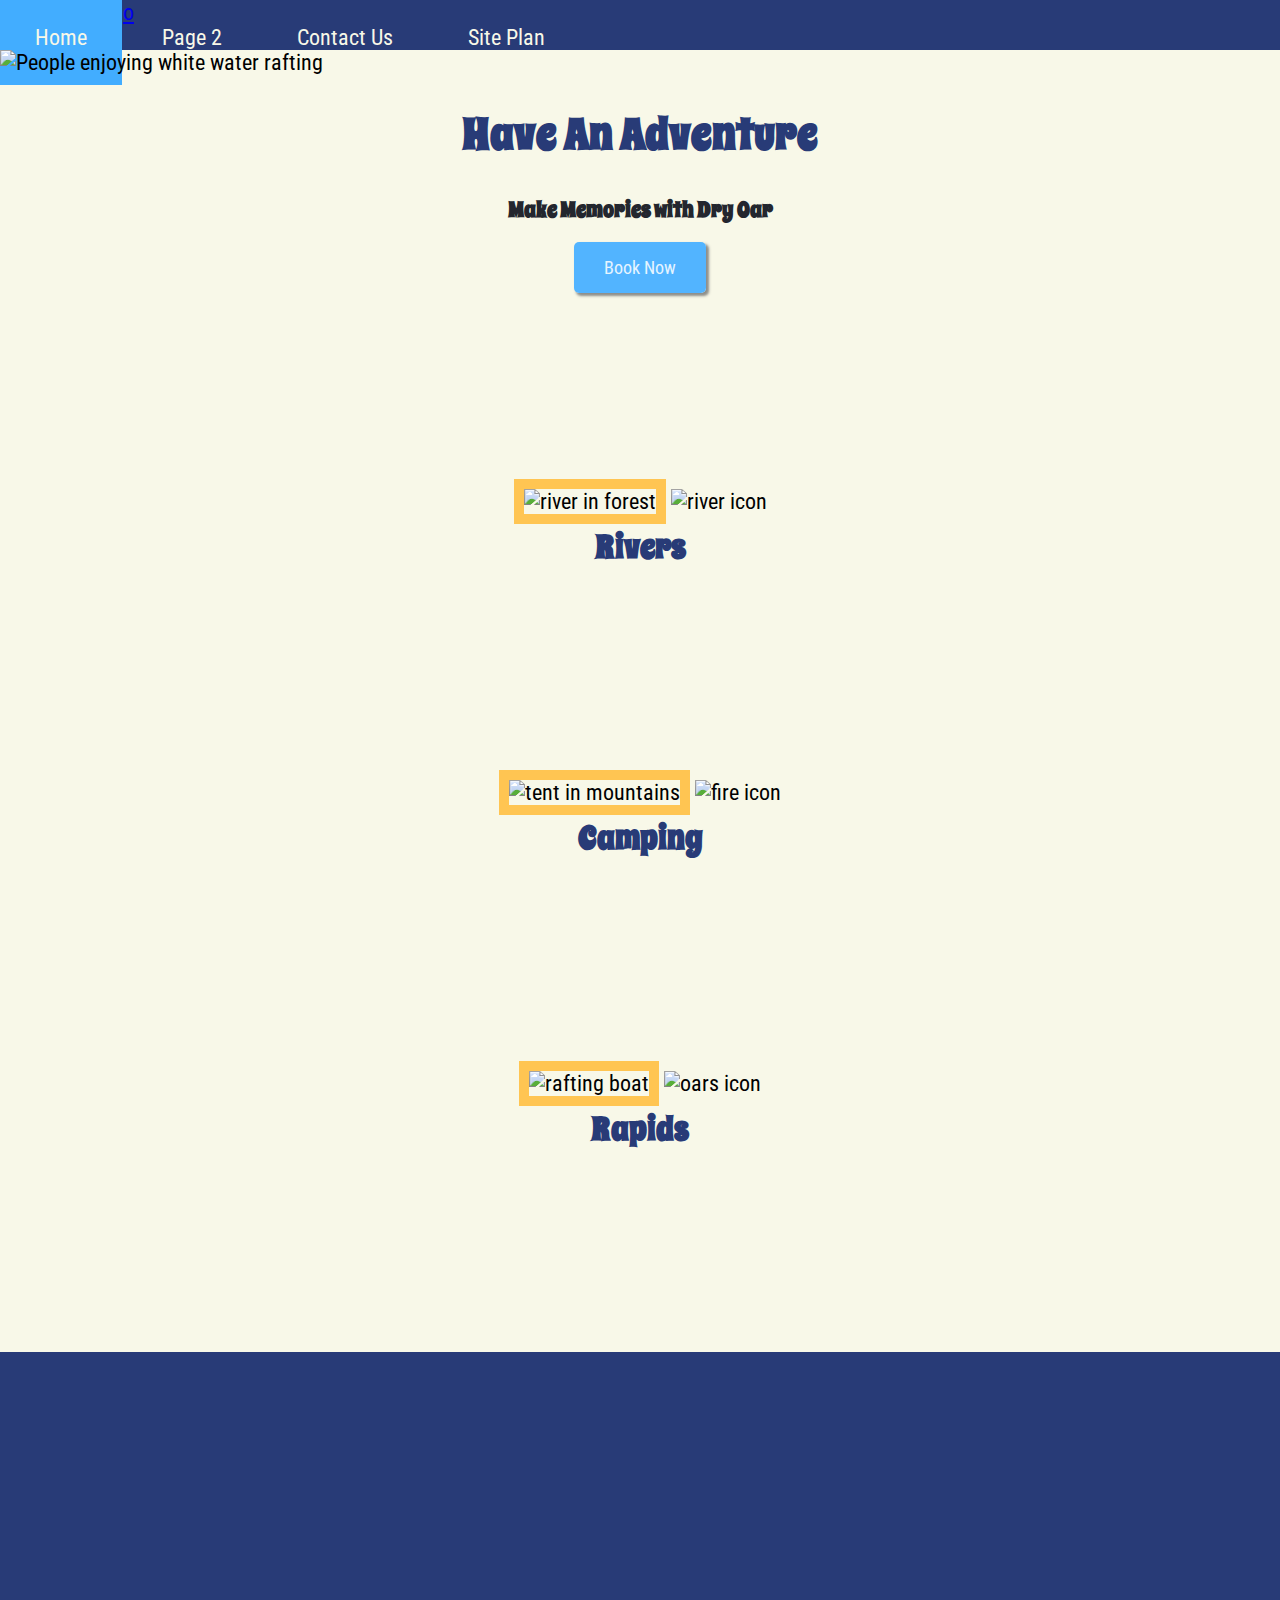
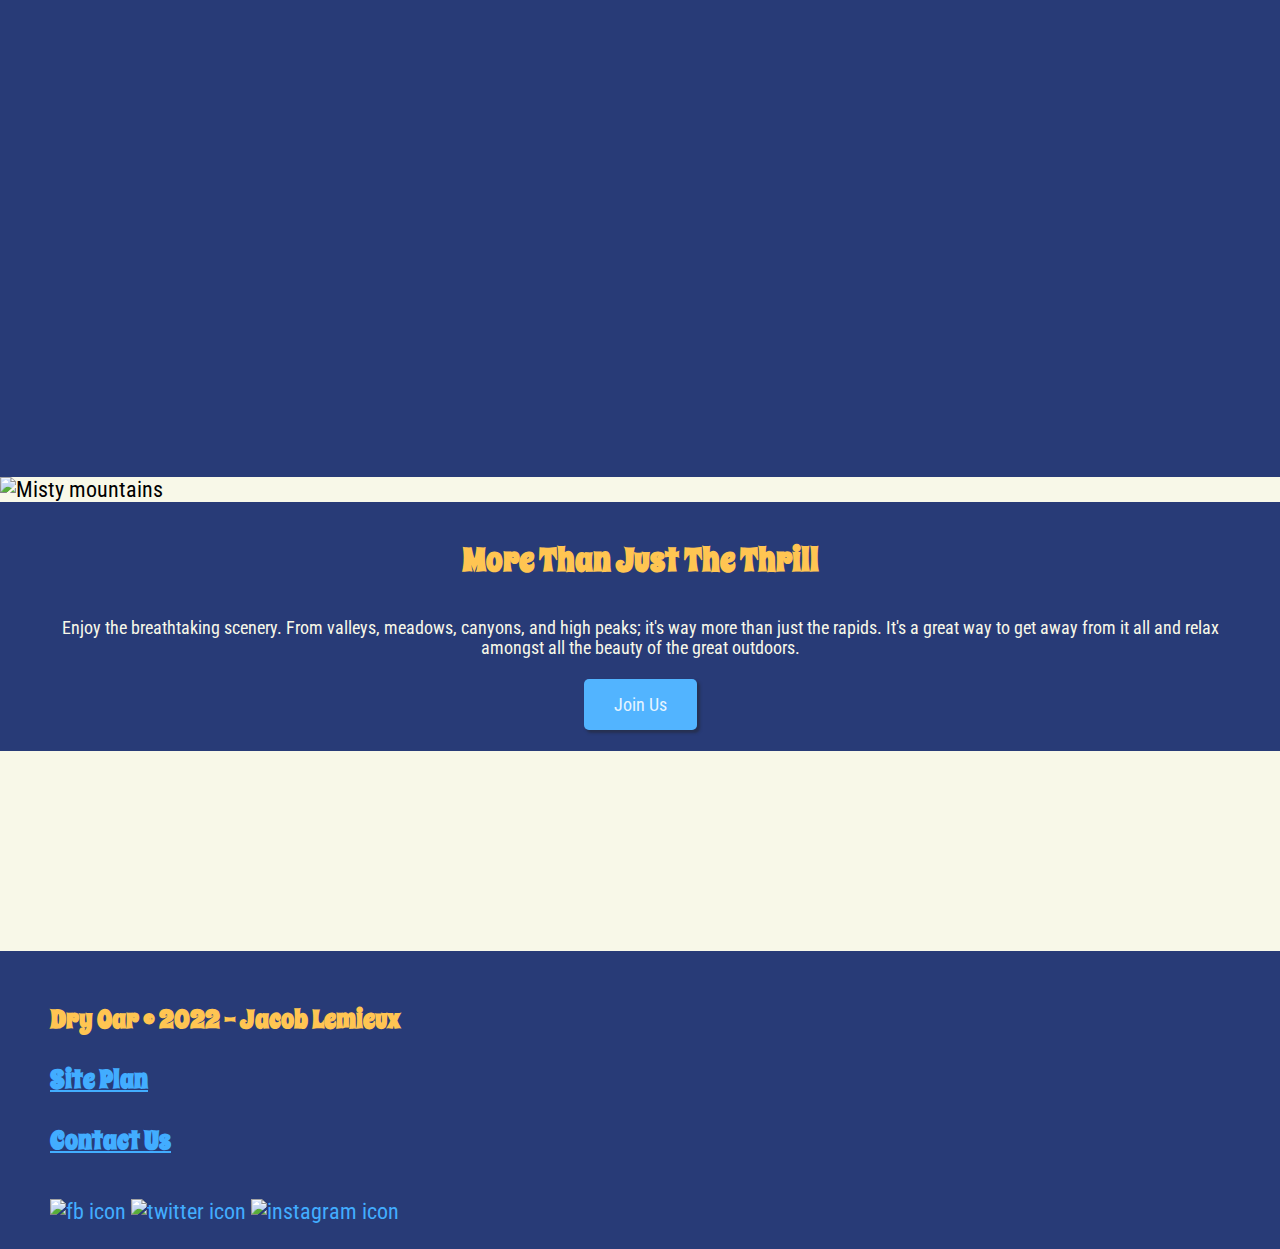
==== wwr/index.html @ c95225b7 "week 5" ====
<!DOCTYPE html>
<html lang="en">
    <head>
        <meta charset="UTF-8" />
        <meta http-equiv="X-UA-Compatible" content="IE=edge" />
        <meta name="viewport" content="width=device-width, initial-scale=1.0" />
        <title>Dry Oar Rafting | Home</title>
        <link rel="stylesheet" href="styles/styles.css" />
    </head>
    <body>
        <div id="content">
            <header>
                <a id="logo_link" href="index.html">
                    <img
                        class="logo"
                        src="images/dryoarlogo.png"
                        alt="Dry Oar Logo"
                    />
                </a>
                <nav>
                    <a href="index.html">Home</a>
                    <a href="#">Page 2</a>
                    <a href="contactus.html">Contact Us</a>
                    <a href="site-plan-rafting.html">Site Plan</a>
                </nav>
            </header>

            <div id="hero">
                <div id="hero-box">
                    <img
                        id="hero-image"
                        src="images/hero.png"
                        alt="People enjoying white water rafting"
                    />
                </div>
                <section id="hero-message">
                    <h1 class="hero-title">Have An Adventure</h1>
                    <h4>Make Memories with Dry Oar</h4>
                    <div class="button-box">
                        <a class="book" href="rates.html">Book Now</a>
                    </div>
                </section>
            </div>

            <main class="home-grid">
                <section class="rivers-card">
                    <img
                        class="card-img"
                        src="images/rivers.jpg"
                        alt="river in forest"
                    />
                    <img
                        class="icon"
                        src="images/river_icon.png"
                        alt="river icon"
                    />
                    <h2>Rivers</h2>
                </section>
                <section class="camping-card">
                    <img
                        class="card-img"
                        src="images/camping.jpg"
                        alt="tent in mountains"
                    />
                    <img
                        class="icon"
                        src="images/fire_icon.png"
                        alt="fire icon"
                    />
                    <h2>Camping</h2>
                </section>
                <section class="rapids-card">
                    <img
                        class="card-img"
                        src="images/rapids.jpg"
                        alt="rafting boat"
                    />
                    <img class="icon" src="images/oars.png" alt="oars icon" />
                    <h2>Rapids</h2>
                </section>

                <div id="background"></div>

                <img
                    class="mountains"
                    src="images/mountains.jpg"
                    alt="Misty mountains"
                />

                <section class="msg">
                    <h2>More Than Just The Thrill</h2>
                    <p>
                        Enjoy the breathtaking scenery. From valleys, meadows,
                        canyons, and high peaks; it's way more than just the
                        rapids. It's a great way to get away from it all and
                        relax amongst all the beauty of the great outdoors.
                    </p>
                    <a class="join" href="rivers.html">Join Us</a>
                </section>
            </main>

            <footer>
                <h3>Dry Oar &copy; 2022 - Jacob Lemieux</h3>
                <h3><a href="site-plan-rafting.html">Site Plan</a></h3>
                <h3><a href="contactus.html">Contact Us</a></h3>
                <div class="social">
                    <a href="https://facebook.com" target="_blank">
                        <img src="images/facebook.png" alt="fb icon" />
                    </a>
                    <a href="https://twitter.com" target="_blank">
                        <img src="images/twitter.png" alt="twitter icon" />
                    </a>
                    <a href="https://instagram.com" target="_blank">
                        <img src="images/instagram.png" alt="instagram icon" />
                    </a>
                </div>
            </footer>
        </div>
    </body>
</html>
---- wwr/styles/styles.css ----
@import url("https://fonts.googleapis.com/css?family=Spicy+Rice|Roboto+Condensed");

:root {
    --primary-color: hsl(225, 50%, 31%);
    --secondary-color: hsl(228, 13%, 16%);
    --accent1-color: hsl(40, 100%, 66%);
    --accent2-color: hsl(206, 100%, 63%);
    --off-white-color: hsl(60, 53%, 94%);

    --heading-font: "Spicy Rice";
    --primary-font: "Roboto Condensed", Helvetica, sans-serif;

    --paragraph-color: var(--secondary-color);
    --headline-color-on-white: var(--primary-color);
    --headline-color-on-color: var(--accent1-color);
    --paragraph-color-on-white: var(--primary-color);
    --paragraph-color-on-color: var(--off-white-color);
    --paragraph-background-color: hsl(205, 44%, 40%);
    --nav-link-color: var(--off-white-color);
    --nav-background-color: var(--primary-color);
    --nav-hover-link-color: var(--off-white-color);
    --nav-hover-background-color: var(--accent2-color);

    --button-link-background-color: hsl(206, 100%, 66%);
    --button-link-background-hover-color: hsl(206, 100%, 90%);
    --button-link-text-color: hsl(206, 100%, 95%);
    --button-link-text-hover-color: hsl(206, 100%, 60%);

    --footer-link-color: var(--accent2-color);
    --footer-hover-link-color: var(--accent1-color);
}

body {
    font-family: var(--primary-font);
    background-color: var(--secondary-color);
    font-size: 22px;
    margin: 0;
    padding: 0;
}

header {
    background-color: var(--primary-color);
}

nav {
    background-color: var(--nav-background-color);
}

nav a {
    padding: 35px;
    color: var(--nav-link-color);
    text-decoration: none;
    transition: background-color 300ms ease-in-out;
}

nav a:hover {
    color: var(--nav-hover-link-color);
    background-color: var(--nav-hover-background-color);
}

nav a,
#hero-message h1,
#hero-message h4,
.button-box,
main section {
    text-align: center;
}

main section img {
    box-sizing: border-box;
}

h1,
h2,
h3,
h4,
h5,
h6 {
    font-family: var(--heading-font);
    color: var(--headline-color-on-white);
}

h1 {
    font-size: 2em;
}

h2 {
    margin: 0;
}

p {
    color: var(--paragraph-color);
    padding: 1em;
}

footer {
    margin-top: 200px;
    padding: 25px 50px;
    background-color: var(--primary-color);
}

footer h3 {
    color: var(--headline-color-on-color);
}

footer a {
    color: var(--footer-link-color);
}

footer a:hover {
    color: var(--footer-hover-link-color);
}

footer h3 a:hover {
    text-decoration: underline;
}

footer .social img {
    padding-top: 15px;
}

footer .social a {
    text-decoration: none;
}

.home-title {
    margin-top: 10px;
}

#content {
    margin: 0 auto;
    max-width: 1600px;
    background-color: var(--off-white-color);
}

#hero-image {
    width: 100%;
}

#background {
    height: 725px;
}

h4 {
    color: var(--secondary-color);
}

.logo {
    width: 80px;
}

#logo_link {
    padding: 5px;
}

.book,
.join {
    font-size: 18px;
    margin-top: 50px;
    padding: 15px 30px;
    color: var(--button-link-text-color);
    background-color: var(--button-link-background-color);
    box-shadow: 2.5px 2.5px 2.5px hsla(228, 13%, 16%, 50%);
    border-radius: 5px;
    text-decoration: none;
    transition: background-color 300ms ease-in-out;
}

.book:hover,
.join:hover {
    font-size: 18px;
    color: var(--button-link-text-hover-color);
    background-color: var(--button-link-background-hover-color);
    text-decoration: none;
}

#background {
    background-color: var(--primary-color);
}

.msg {
    padding: 35px;
    background-color: var(--primary-color);
}

.msg h2 {
    color: var(--headline-color-on-color);
}

.msg p {
    padding-bottom: 15px;
    font-size: 0.8em;
    color: var(--paragraph-color-on-color);
}

.icon {
    padding-top: 10px;
    width: 80px;
}

.rivers-card,
.camping-card,
.rapids-card {
    margin: 200px 0;
}

.card-img {
    border: 10px solid var(--accent1-color);
}
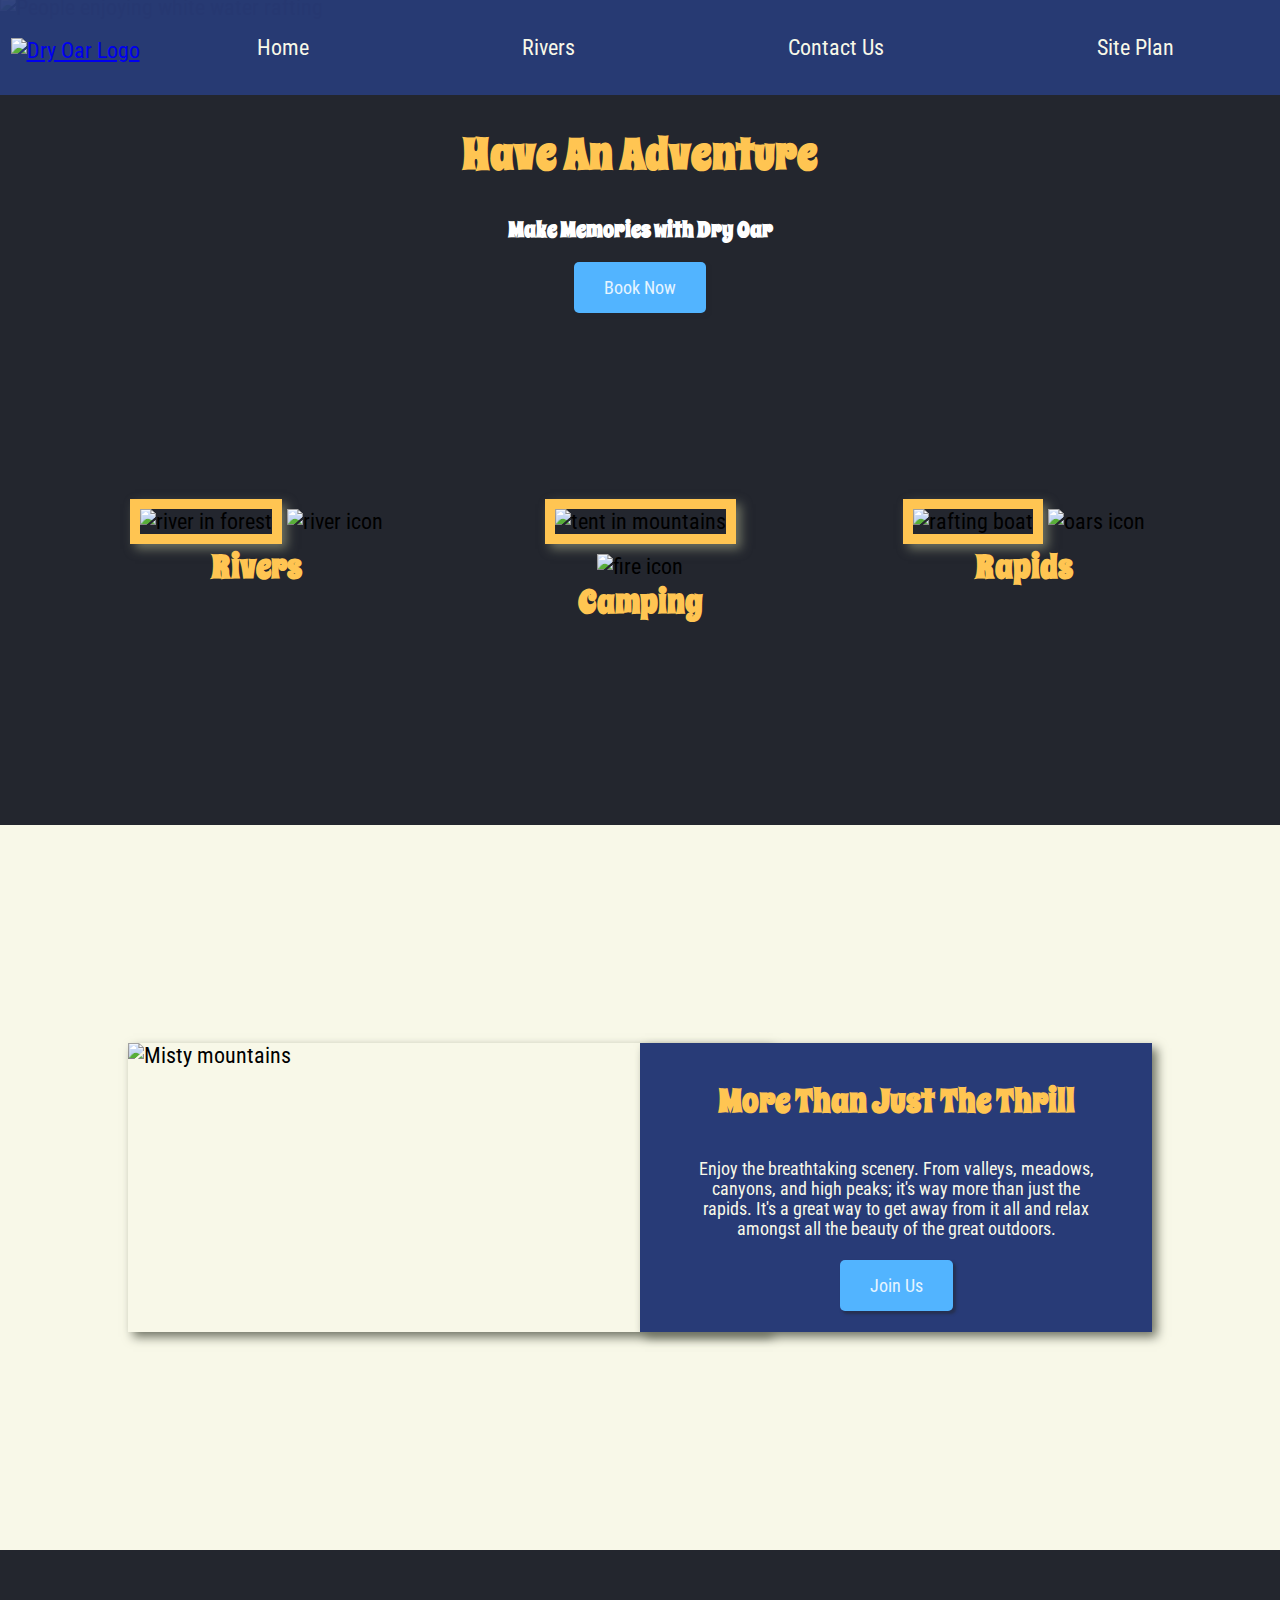
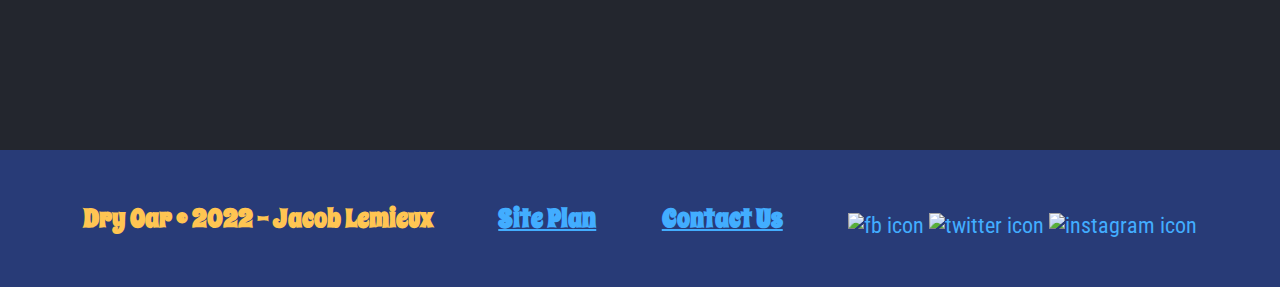
==== commit 637bb30c: "river wireframe" ====
--- a/wwr/index.html
+++ b/wwr/index.html
@@ -19,7 +19,7 @@
                 </a>
                 <nav>
                     <a href="index.html">Home</a>
-                    <a href="#">Page 2</a>
+                    <a href="rivers.html">Rivers</a>
                     <a href="contactus.html">Contact Us</a>
                     <a href="site-plan-rafting.html">Site Plan</a>
                 </nav>
--- a/wwr/styles/styles.css
+++ b/wwr/styles/styles.css
@@ -39,11 +39,14 @@
 }
 
 header {
-    background-color: var(--primary-color);
+    background-color: hsl(225, 50%, 31%, 95%);
+    display: grid;
+    grid-template-columns: 150px auto;
 }
 
 nav {
-    background-color: var(--nav-background-color);
+    display: flex;
+    justify-content: space-around;
 }
 
 nav a {
@@ -77,15 +80,20 @@
 h5,
 h6 {
     font-family: var(--heading-font);
-    color: var(--headline-color-on-white);
+    color: var(--headline-color-on-color);
 }
 
 h1 {
+    color: var(--accent1-color);
     font-size: 2em;
 }
 
 h2 {
     margin: 0;
+}
+
+h4 {
+    color: var(--secondary-color);
 }
 
 p {
@@ -97,6 +105,9 @@
     margin-top: 200px;
     padding: 25px 50px;
     background-color: var(--primary-color);
+    display: flex;
+    justify-content: space-around;
+    align-items: center;
 }
 
 footer h3 {
@@ -123,34 +134,73 @@
     text-decoration: none;
 }
 
+#content {
+    position: relative;
+    margin: 0 auto;
+    max-width: 1600px;
+}
+
+#hero {
+    display: grid;
+    grid-template-columns: 1fr 3fr 1fr;
+    margin-top: -100px;
+}
+
+#hero-box {
+    grid-column: 1/4;
+    grid-row: 1/3;
+    z-index: -1;
+}
+
+#hero-message {
+    grid-column: 2/3;
+    grid-row: 1/2;
+    margin-top: 100px;
+}
+
+#hero-image {
+    width: 100%;
+}
+
+#hero-message h4 {
+    color: white;
+}
+
+#background {
+    height: 725px;
+    background-color: var(--off-white-color);
+    grid-column: 1/11;
+    grid-row: 4/9;
+}
+
+.logo {
+    width: 80px;
+}
+
+#logo_link {
+    padding-top: 5px;
+    justify-self: center;
+    align-self: center;
+}
+
 .home-title {
     margin-top: 10px;
 }
 
-#content {
-    margin: 0 auto;
-    max-width: 1600px;
-    background-color: var(--off-white-color);
-}
-
-#hero-image {
+.home-grid {
+    display: grid;
+    grid-template-columns: repeat(10, 1fr);
+}
+
+.card-img,
+.mountains {
     width: 100%;
 }
 
-#background {
-    height: 725px;
-}
-
-h4 {
-    color: var(--secondary-color);
-}
-
-.logo {
-    width: 80px;
-}
-
-#logo_link {
-    padding: 5px;
+.mountains {
+    grid-column: 2/7;
+    grid-row: 5/8;
+    box-shadow: 5px 5px 10px #6f7364;
 }
 
 .book,
@@ -174,13 +224,12 @@
     text-decoration: none;
 }
 
-#background {
-    background-color: var(--primary-color);
-}
-
 .msg {
     padding: 35px;
     background-color: var(--primary-color);
+    grid-column: 6/10;
+    grid-row: 6/7;
+    box-shadow: 5px 5px 10px #6f7364;
 }
 
 .msg h2 {
@@ -204,6 +253,75 @@
     margin: 200px 0;
 }
 
+.rivers-card {
+    grid-column: 2/4;
+    grid-row: 2/3;
+}
+
+.camping-card {
+    grid-column: 5/7;
+    grid-row: 2/3;
+}
+
+.rapids-card {
+    grid-column: 8/10;
+    grid-row: 2/3;
+}
+
 .card-img {
     border: 10px solid var(--accent1-color);
-}
+    transition: transform 0.5s;
+    box-shadow: 5px 5px 10px #6f7364;
+}
+
+.card-img:hover {
+    opacity: 0.6;
+    transform: scale(1.1);
+}
+
+@media screen and (max-width: 900px) {
+    #hero,
+    .home-grid {
+        display: block;
+        height: auto;
+    }
+    nav,
+    footer {
+        flex-direction: column;
+    }
+    nav a {
+        display: block;
+        padding: 15px;
+    }
+    #hero {
+        margin-top: 0;
+    }
+    #hero-msg {
+        margin-top: 0;
+    }
+    #hero-msg h4 {
+        display: none;
+    }
+    .home-title {
+        font-size: 25px;
+        color: #6f7364;
+    }
+    .rivers-card,
+    .camping-card,
+    .rapids-card {
+        margin: 50px auto;
+        width: 60%;
+    }
+    #background {
+        display: none;
+    }
+    .mountains,
+    .msg {
+        width: 80%;
+        display: block;
+        margin: 0 auto;
+    }
+    footer {
+        margin-top: 25px;
+    }
+}
